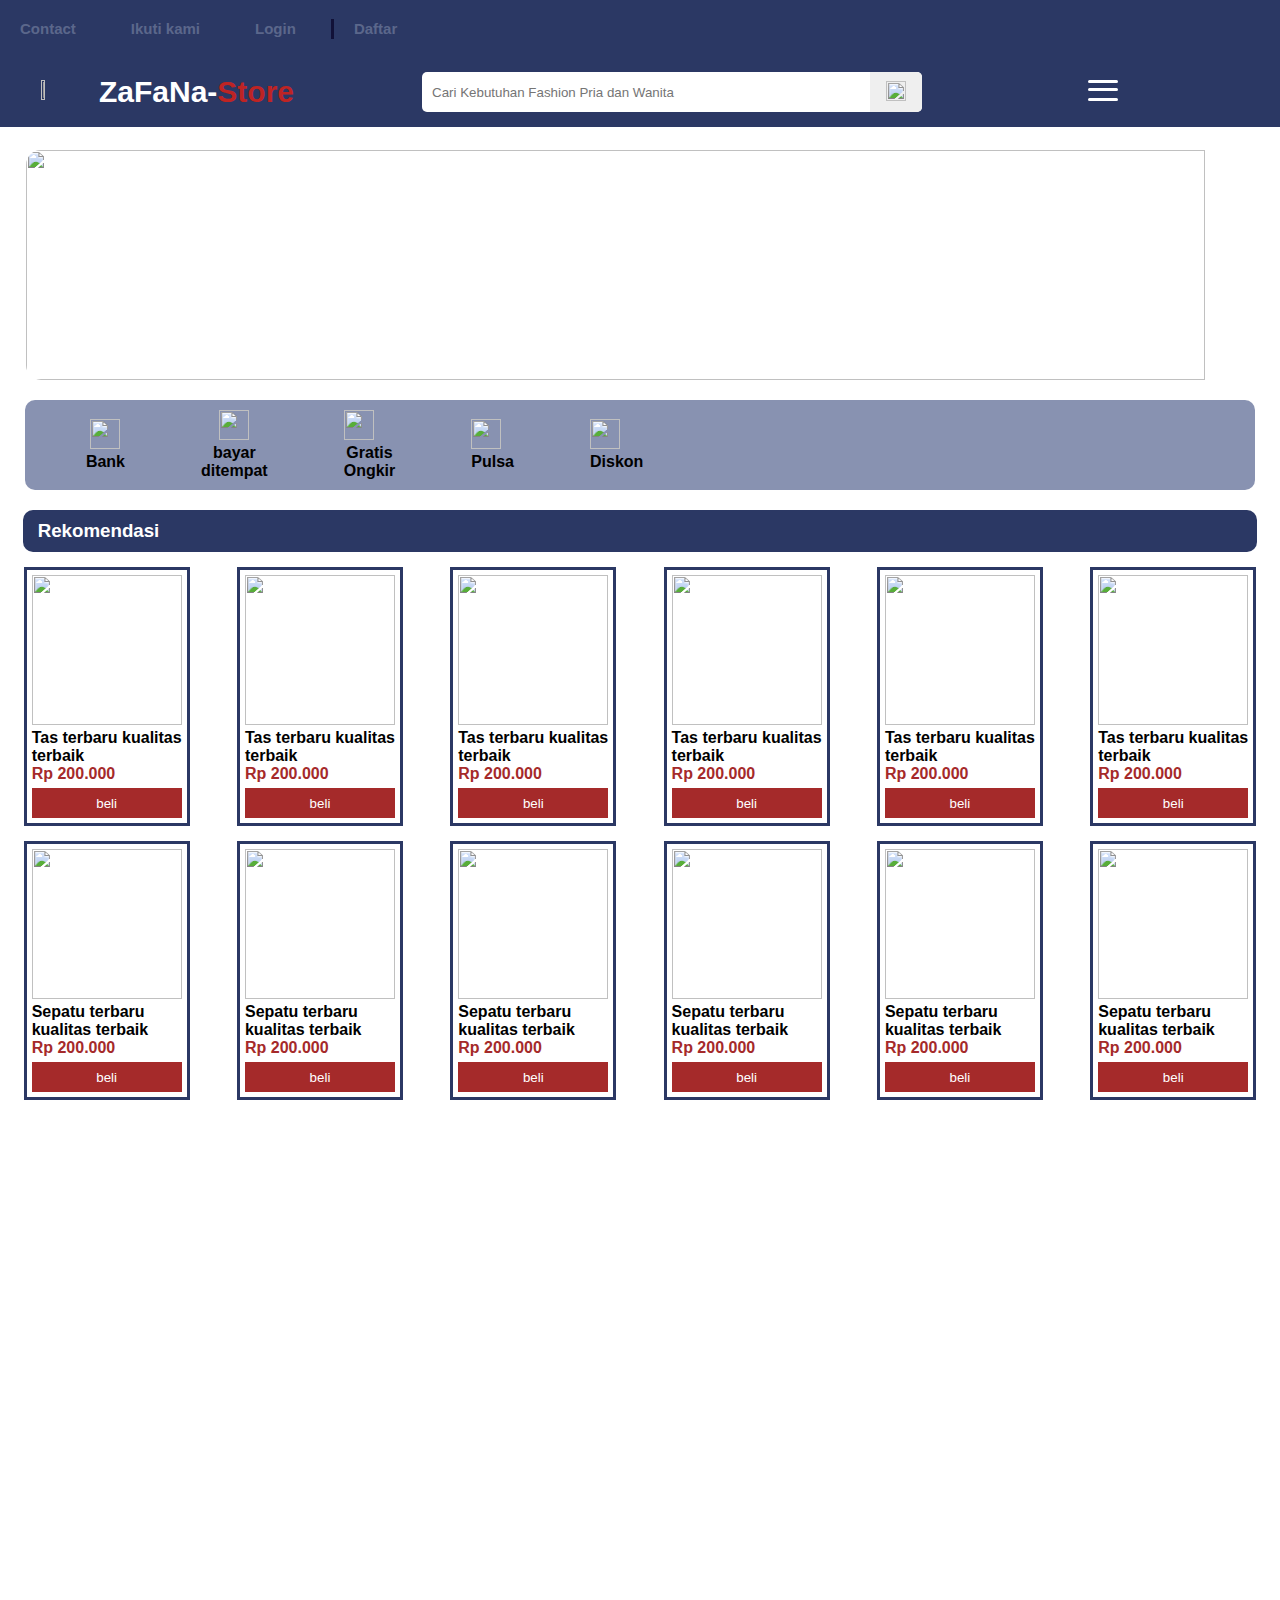
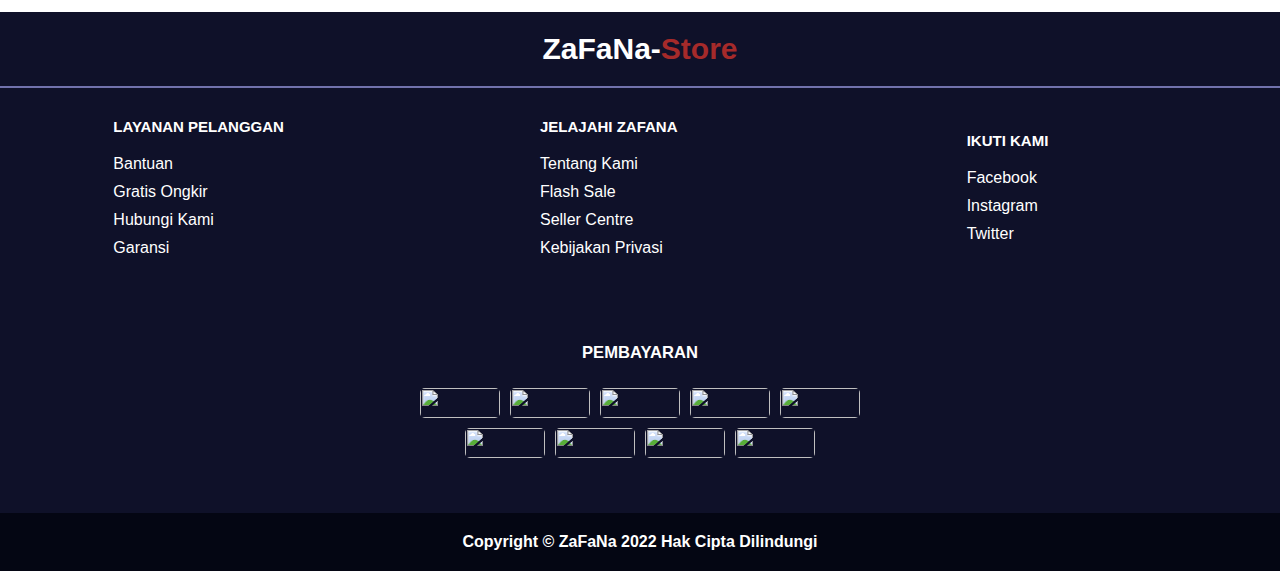
==== index.html @ c5906a4e "Rename halaman-utama.html to index.html" ====
<!DOCTYPE html>
<html lang="en">
<head>
    <meta charset="UTF-8">
    <meta http-equiv="X-UA-Compatible" content="IE=edge">
    <meta name="viewport" content="width=device-width, initial-scale=1.0">
    <link rel="stylesheet" href="style.css">

    <link rel="shortcut icon" href="shop.png">

    <title>ZaFaNa-Store</title>
</head>


<body>

    <div class="container">

        <div class="isi">
            <a class="apa" href="https://wa.me/62895602856080" target="_blank">Contact</a>
            <a class="apa" href="https://www.facebook.com/mzamy.alfiansyah.3/" target="_blank">Ikuti kami</a>
            <a class="apa" href="login.html">Login</a>
            <div class="garis"><a></a></div>
            <a class="apa" href="error.html">Daftar</a>
        </div>

      

        <div class="header">
           
            <img class="logo" src="shop.png">

                <ul class="nama">
                    <li class="firstname">ZaFaNa-</li>
                    <li class="lastname">Store</li>
                </ul>

                <div class="search">
                    <input type="text" placeholder="Cari Kebutuhan Fashion Pria dan Wanita">
                    <button class="tombol" type="submit"><img src="search.png"></button></a>
                </div>

               
                
                <nav class="navbar">
                    <a class="toggler-navbar">
                        <div class="hamburger-menu">
                            <span></span>
                            <span></span>
                            <span></span>
                        </div>
                    </a>
                </nav>
                
                <script src="script.js"></script>
  
        </div>

        <div class="sidebar">
                    <ul>
                        <li><a href="">Home</a></li>
                        <li><a href="">Diskon</a></li>
                        <li><a href="">Help</a></li>
                    </ul>
         </div>

      

    </div>


    <div class="atas">
            <h3></h3>
    </div>

        
        

        <img class="gambar" src="diskon.jpg">

       <div class="container-icon">
            <div class="container-icon2">
                <div class="bank">
                    <a href="error.html"><img class="icon-icon" src="img/bank.png" ></a>
                    <h4>Bank</h4>
                </div>

                <div class="bayar">
                    <a href="error.html"><img class="icon-icon" src="img/cod.png" ></a>
                    <h4>bayar</h4>
                    <h4>ditempat</h4>
                </div>

                <div class="gratis">
                    <a href="error.html"><img class="icon-icon" src="img/gratis-ongkir.png" ></a>
                    <h4>Gratis</h4>
                    <h4>Ongkir</h4>
                </div>

                <div class="pulsa">
                    <a href="error.html"><img class="icon-icon" src="img/hp.png" ></a>
                    <h4>Pulsa</h4>
                </div>

                <div class="diskon"> 
                    <a href="error.html"><img class="icon-icon" src="img/tag.png" ></a>
                    <h4>Diskon</h4>
                </div>
            </div>
        </div>
        
        <div class="rekomendasi">
                <h3>Rekomendasi</h3>
        </div>

        <div  class="bungkus">       
            <div class="tas">
                <a href="error.html"><img src="tas.jpg"></a>
                <h4 style="font-family: sans-serif;">Tas terbaru kualitas terbaik</h4>
                <p style="color: brown; font-weight: bold;">Rp 200.000</p>
                <a href="error.html"><button class="beli" >beli</button></a>
            </div>

            <div class="tas">
                <a href="error.html"><img src="tas.jpg"></a>
                <h4 style="font-family: sans-serif;">Tas terbaru kualitas terbaik</h4>
                <p style="color: brown; font-weight: bold;">Rp 200.000</p>
                <a href="error.html"><button class="beli" >beli</button></a>
            </div>

            <div class="tas">
                <a href="error.html"><img src="tas.jpg"></a>
                <h4 style="font-family: sans-serif;">Tas terbaru kualitas terbaik</h4>
                <p style="color: brown; font-weight: bold;">Rp 200.000</p>
                <a href="error.html"><button class="beli" >beli</button></a>
            </div>

            <div class="tas">
                <a href="error.html"><img src="tas.jpg"></a>
                <h4 style="font-family: sans-serif;">Tas terbaru kualitas terbaik</h4>
                <p style="color: brown; font-weight: bold;">Rp 200.000</p>
                <a href="error.html"><button class="beli" >beli</button></a>
            </div>

            <div class="tas">
                <a href="error.html"><img src="tas.jpg"></a>
                <h4 style="font-family: sans-serif;">Tas terbaru kualitas terbaik</h4>
                <p style="color: brown; font-weight: bold;">Rp 200.000</p>
                <a href="error.html"><button class="beli" >beli</button></a>
            </div>

            <div class="tas">
                <a href="error.html"><img src="tas.jpg"></a>
                <h4 style="font-family: sans-serif;">Tas terbaru kualitas terbaik</h4>
                <p style="color: brown; font-weight: bold;">Rp 200.000</p>
                <a href="error.html"><button class="beli" >beli</button></a>
            </div>
        </div>


        <div  class="bungkus">       
            <div class="sepatu">
                <a href="error.html"><img src="sepatu.jpg"></a>
                <h4 style="font-family: sans-serif;">Sepatu terbaru kualitas terbaik</h4>
                <p style="color: brown; font-weight: bold;">Rp 200.000</p>
                <a href="error.html"><button class="beli" >beli</button></a>
            </div>

            <div class="tas">
                <a href="error.html"><img src="sepatu.jpg"></a>
                <h4 style="font-family: sans-serif;">Sepatu terbaru kualitas terbaik</h4>
                <p style="color: brown; font-weight: bold;">Rp 200.000</p>
                <a href="error.html"><button class="beli" >beli</button></a>
            </div>

            <div class="tas">
                <a href="error.html"><img src="sepatu.jpg"></a>
                <h4 style="font-family: sans-serif;">Sepatu terbaru kualitas terbaik</h4>
                <p style="color: brown; font-weight: bold;">Rp 200.000</p>
                <a href="error.html"><button class="beli" >beli</button></a>
            </div>

            <div class="tas">
                <a href="error.html"><img src="sepatu.jpg"></a>
                <h4 style="font-family: sans-serif;">Sepatu terbaru kualitas terbaik</h4>
                <p style="color: brown; font-weight: bold;">Rp 200.000</p>
                <a href="error.html"><button class="beli" >beli</button></a>
            </div>

            <div class="tas">
                <a href="error.html"><img src="sepatu.jpg"></a>
                <h4 style="font-family: sans-serif;">Sepatu terbaru kualitas terbaik</h4>
                <p style="color: brown; font-weight: bold;">Rp 200.000</p>
                <a href="error.html"><button class="beli" >beli</button></a>
            </div>

            <div class="tas">
                <a href="error.html"><img src="sepatu.jpg"></a>
                <h4 style="font-family: sans-serif;">Sepatu terbaru kualitas terbaik</h4>
                <p style="color: brown; font-weight: bold;">Rp 200.000</p>
                <a href="error.html"><button class="beli" >beli</button></a>
            </div>
        </div>


    <div class="bawah">
        
    </div>
    

   
        <ul class="zafana">
            <li class="depan">ZaFaNa-</li>
            <li class="belakang">Store</li>
        </ul>


    <footer class="footer-bawah">
        
    <div class="footer-bawah-isi">
        <div class="footer-isi">
            <h5>LAYANAN PELANGGAN</h5>
            <a href="error.html">Bantuan</a>
            <a href="error.html">Gratis Ongkir</a>
            <a href="error.html">Hubungi Kami</a>
            <a href="error.html">Garansi</a>
        </div>

        <div class="footer-isi">
            <h5>JELAJAHI ZAFANA</h5>
            <a href="error.html">Tentang Kami</a>
            <a href="error.html">Flash Sale</a>
            <a href="error.html">Seller Centre</a>
            <a href="error.html">Kebijakan Privasi</a>
        </div>

        <div class="footer-isi">
            <h5>IKUTI KAMI</h5>
            <a href="error.html">Facebook</a>
            <a href="error.html">Instagram</a>
            <a href="error.html">Twitter</a>
        </div>


    </div>
    <div class="pembayaran-isi">

                <div class="pembayaran-h5">
                    <h5>PEMBAYARAN</h5>
                </div>

                <div class="pembayaran">
        
                    <img src="pembayaran/alfamart.png">
                    <img src="pembayaran/alfamidi.png">
                    <img src="pembayaran/BCA.png">
                    <img src="pembayaran/BNI.png">
                    <img src="pembayaran/BRI.png">
                </div>
                        <div class="pembayaran-2">
                            <img src="pembayaran/dana.png">
                            <img src="pembayaran/indomart.png">
                            <img src="pembayaran/mandiri.png">
                            <img src="pembayaran/visa.png">
                        </div>
               
    </div>

        <div class="copyright">
            <h4>Copyright © ZaFaNa 2022 Hak Cipta Dilindungi</h4>
        </div>
    </footer>

    </body>
</html>
---- style.css ----
*{
    margin: 0;
    padding: 0;
    
}



.apa{
    color: rgb(91, 103, 139);
    text-decoration: none;
    margin: 10px;
    padding: 10px;
    font-family: Arial, Helvetica, sans-serif;
    font-weight: bold;
    font-size: 15px;
    margin-right: 25px;
    
}



.container{
    position: fixed;
    width: 100%;
   
}

.header{
    background-color: rgb(43, 56, 100);
    padding: 15px;
    display: flex;
    width: 100%;
    align-items: center;
}

.logo{
    width: 3%;
    height: 3%;
    margin-right: 20px;
    margin-left: 2%;
}

.nama{
    font-family: sans-serif;
    list-style: none;
    font-size: 30px;
    font-weight: bold;
    display: flex;
    cursor: default;
}

.firstname{
    color: white;
}

.lastname{
    color: rgb(190, 36, 36);
}

.menu-container{
    margin-top: 5px;
}


.search{
    display: flex;
    width: 500px;
    margin-left: 10%;
    background-color: white;
    border-radius: 5px;
}



.search input{
    width: 100%;
    border: none;
    background: none;
    outline: none;
    height: 40px;
    border-radius: 5px;
    padding-left: 10px;
}



.tombol{
    border: none;
    outline: none;
    height: 40px;
    width: 60px;
    font-weight: bold;
    color: rgb(43, 56, 100);
    border-bottom-right-radius: 5px;
    border-top-right-radius: 5px;
}

.tombol:hover, .tombol:focus {
    background-color: rgb(209, 209, 209);
    outline: none;
    cursor:pointer;
    transition-duration: 0.3s;
}

.tombol img{
    width: 20px;
    height: 20px;
    margin: auto;
}


.isi{
    background-color: rgb(43, 56, 100);
    font-family: Arial, Helvetica, sans-serif;
    display: flex;
    align-items: center;
}

.isi :hover{
    color: brown;
    transition-duration: 0.3s;
}

.garis{
    height: 20px;
    width: 3px;
    background-color: rgb(17, 17, 56);
    justify-content: center;
}

.gambar {
    height: 230px;
    width: 96%;
    margin-top: 20px;
    display: block;
    margin-left: auto;
    margin-right: auto;
    margin-bottom: 20px;
    border-radius: 15px;
}

.rekomendasi{
    background-color:  rgb(43, 56, 100);
    margin: auto;
    width: 94.5%;
    padding: 10px;
    font-family: sans-serif;
    color: rgb(255, 255, 255);
    border-radius: 10px;
    margin-top: 20px;
    padding-left: 15px;
    cursor: default;
}

.bungkus{
    display: flex;
    margin-top: 15px;
}

.bungkus :hover{
    background-color: rgb(182, 190, 219);
    outline: 0;
    cursor:pointer;
    transition-duration: 0.3s;
}


.tas {
    border: 3px solid rgb(43, 56, 100);
    width: 150px;
    margin: auto;
    padding: 5px;
    font-family: arial;
}
.tas img{
    width: 150px;
    height: 150px;

}

.sepatu {
    border: 3px solid rgb(43, 56, 100);
    width: 150px;
    margin: auto;
    padding: 5px;
    font-family: arial;
}
.sepatu img{
    width: 150px;
    height: 150px;

}

.beli{
    
    color: white;
    text-decoration: none;
    background-color: brown;
    border: none;
    width: 150px;
    height: 30px;
    margin-top: 5px;
}

.beli:hover, .beli:focus {
    background-color: rgb(119, 31, 31);
    outline: 0;
    cursor:pointer;
    transition-duration: 0.3s;
}

.atas{
    padding: 65px;
}

.bawah{
    padding: 20%;
}

.container-icon{
    background-color:  rgb(136, 146, 177);
    padding: 10px;
    width: 94.5%;
    margin: auto;
    border-radius: 10px;
    display: flex;
    font-family: arial;
   
}

.container-icon2{
    display: flex;
     align-items: center;
    
}

.bank{
    margin-left:  20%;
    border: 1px;
}

.bank h4, .bank{
    text-align: center;
    
}

.bank :hover{
    cursor: pointer;
}

.bayar{
    margin-left:  30%;
}

.bayar h4, .bayar{
    text-align: center;
    
}

.bayar :hover{
    cursor: pointer;
}

.gratis{
    margin-left:  30%;
}

.gratis h4{
    text-align: center;

}

.gratis :hover{
    cursor: pointer;
}

.pulsa{
    margin-left:  30%;
}


.pulsa h4{
    text-align: center;
    
}


.pulsa :hover{
    cursor: pointer;
}


.diskon{
    margin-left:  30%;
}


.diskon h4{
    text-align: center;
    
}


.diskon :hover{
  
    cursor: pointer;
}

.icon-icon{
    width: 30px;
    height: 30px;
    margin: auto;
}











.navbar {
    margin-left: 13%;
}


.navbar .toggler-navbar {
    margin-right: 15px;
    display: flex;
}
.sidebar {
    position: fixed;
    margin-left: 78%;
    width: 300px;
    height: 100%;
    background: rgb(29, 39, 73);
    opacity: 80%;
    text-align: left;
    font-size: 20px;
    transform: rotate3d( 0, 1, 0, 90deg);
    transform-origin: right center;
    transition: .5s;
    font-family: sans-serif;
    font-weight: bold;
}

.sidebar.open {
    transform: rotate3d(0, 0, 1, 0deg);
}
.sidebar ul{
    list-style: none;
}

.sidebar li:hover,
.sidebar li.active {
    background: rgb(117, 27, 27);
}

.sidebar li a {
    color: white;
    text-decoration: none;
    padding: 10px 15px;
    display: block
    
}
.hamburger-menu {
    width: 30px;
    height: 30px;
    position: relative;
    -webkit-transform: rotate(0deg);
    -moz-transform: rotate(0deg);
    -o-transform: rotate(0deg);
    transform: rotate(0deg);
    -webkit-transition: .5s ease-in-out;
    -moz-transition: .5s ease-in-out;
    -o-transition: .5s ease-in-out;
    transition: .5s ease-in-out;
    cursor: pointer;
}

.hamburger-menu span {
    display: block;
    position: absolute;
    height: 3px;
    width: 100%;
    background: white;
    border-radius: 9px;
    opacity: 1;
    left: 0;
    -webkit-transform: rotate(0deg);
    -moz-transform: rotate(0deg);
    -o-transform: rotate(0deg);
    transform: rotate(0deg);
    -webkit-transition: .25s ease-in-out;
    -moz-transition: .25s ease-in-out;
    -o-transition: .25s ease-in-out;
    transition: .25s ease-in-out;
}

.hamburger-menu span:nth-child(1) {
    top: 2.5px;
}

.hamburger-menu span:nth-child(2) {
    top: 11px;
}

.hamburger-menu span:nth-child(3) {
    top: 21px;
}

.hamburger-menu.open span:nth-child(1) {
    top: 15px;
    -webkit-transform: rotate(135deg);
    -moz-transform: rotate(135deg);
    -o-transform: rotate(135deg);
    transform: rotate(135deg);
}

.hamburger-menu.open span:nth-child(2) {
    opacity: 0;
    left: -60px;
}

.hamburger-menu.open span:nth-child(3) {
    top: 14px;
    -webkit-transform: rotate(-135deg);
    -moz-transform: rotate(-135deg);
    -o-transform: rotate(-135deg);
    transform: rotate(-135deg);
}






.zafana{
    background-color: rgb(15, 17, 41);
    font-family: sans-serif;
    padding: 20px;
    list-style: none;
    font-size: 30px;
    font-weight: bold;
    display: flex;
    justify-content: center;
    border-bottom: 2px solid rgb(113, 114, 172);
}


.depan{
    color: white;
}

.belakang{
    color: brown;
}

.footer-bawah-isi{
    background-color: rgb(15, 17, 41);
    padding-bottom: 2%;
    padding-top: 30px;
    display: flex;
    justify-content: center;
}

.footer-isi{
    width: 200px;
    margin: auto;
    text-align: left;
}

.footer-isi h5{
    color: white;
    font-weight: bold;
    font-family: sans-serif;
    margin-bottom: 20px;
    font-size: 15px;
}

.footer-isi a{
    color: white;
    font-family: sans-serif;
    display: block;
    text-decoration: none;
    margin-bottom: 10px;
}

.footer-isi a:hover{
    color: brown;
}



.pembayaran-isi{
    background-color: rgb(15, 17, 41);
    padding: 50px;
    
}

.pembayaran{
    display: flex;
    align-items: center;
    justify-content: center;
}

.pembayaran-2{
    display: flex;
    align-items: center;
    justify-content: center;
}

.pembayaran-2 img{
    width: 80px;
    height: 30px;
    border-radius: 5px;
    margin: 5px
}

.pembayaran-h5{
    color: white;
    font-weight: bold;
    font-family: sans-serif;
    margin-bottom: 20px;
    font-size: 20px;
    text-align: center;
}

.pembayaran img{
    width: 80px;
    height: 30px;
    border-radius: 5px;
    margin: 5px;
}

.copyright{
    background-color: rgb(4, 6, 19);
    color: white;
    font-family: sans-serif;
    padding: 20px;
    text-align: center;
}
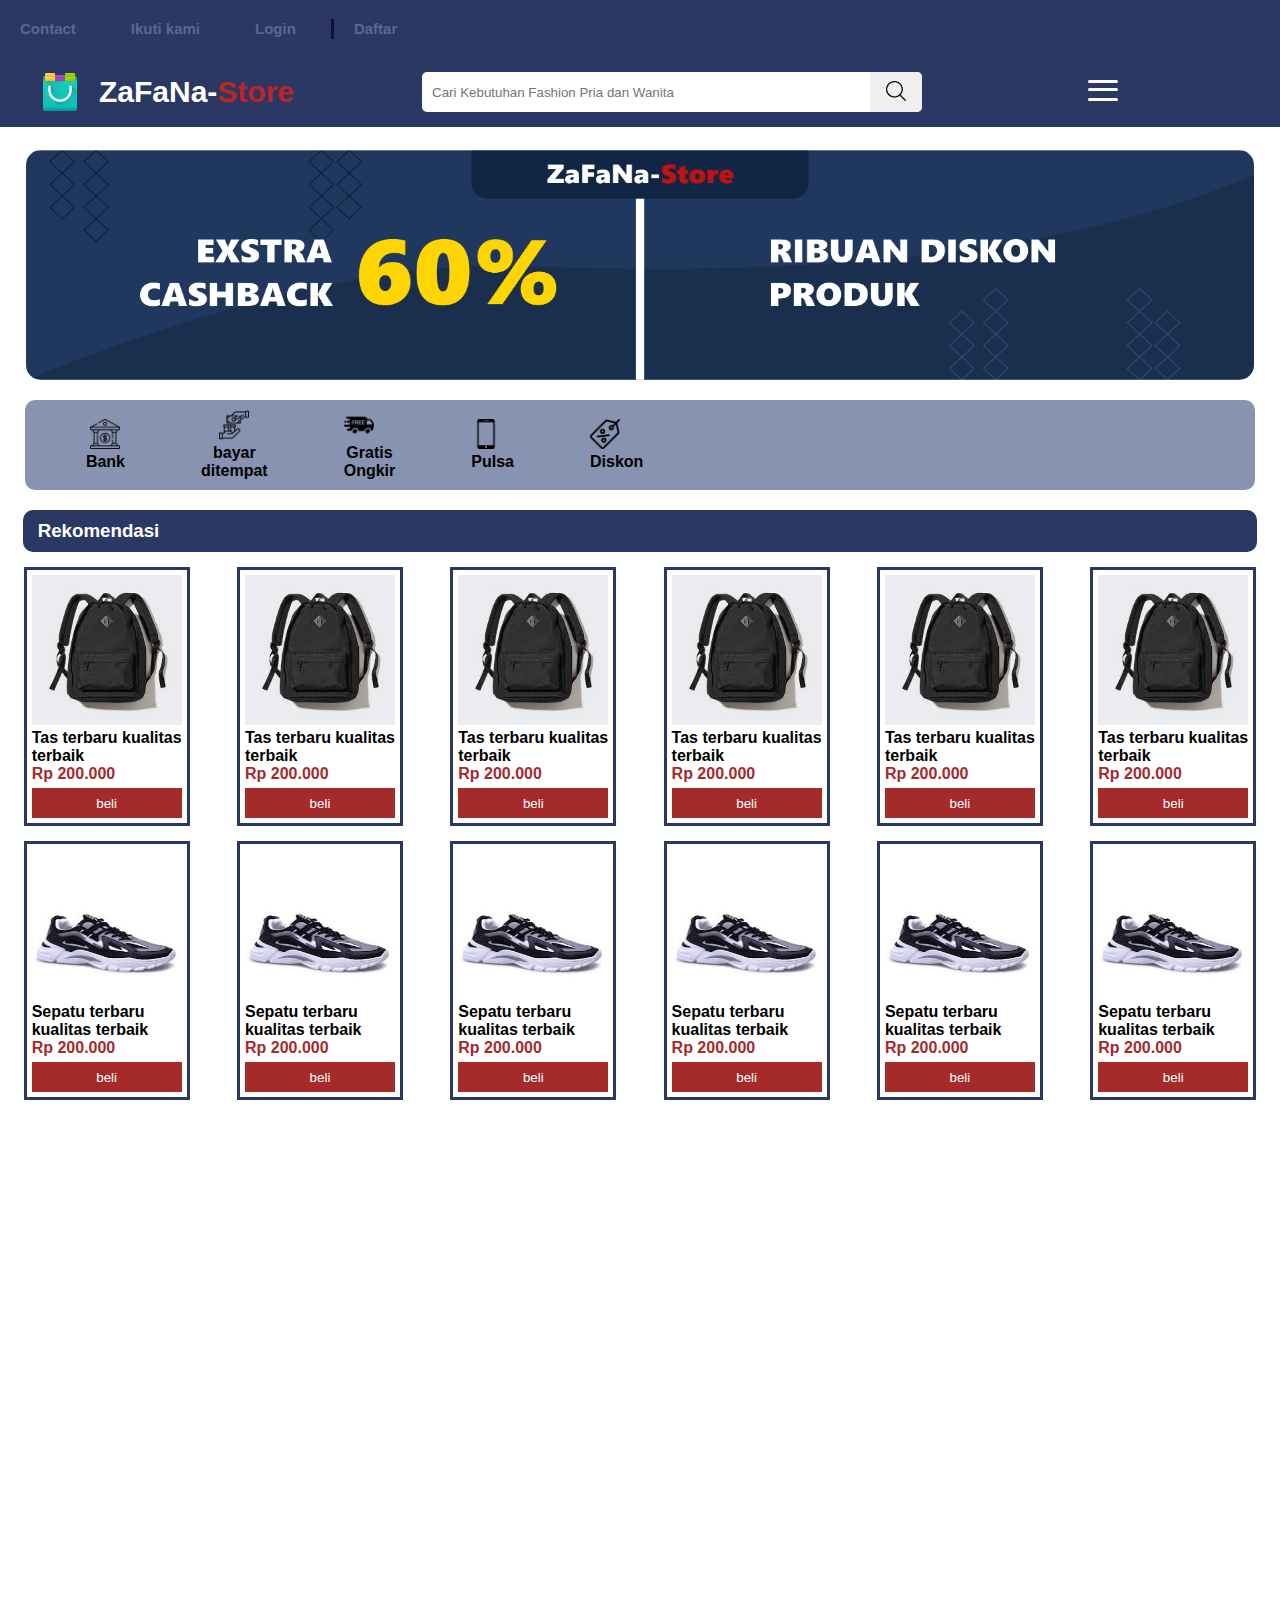
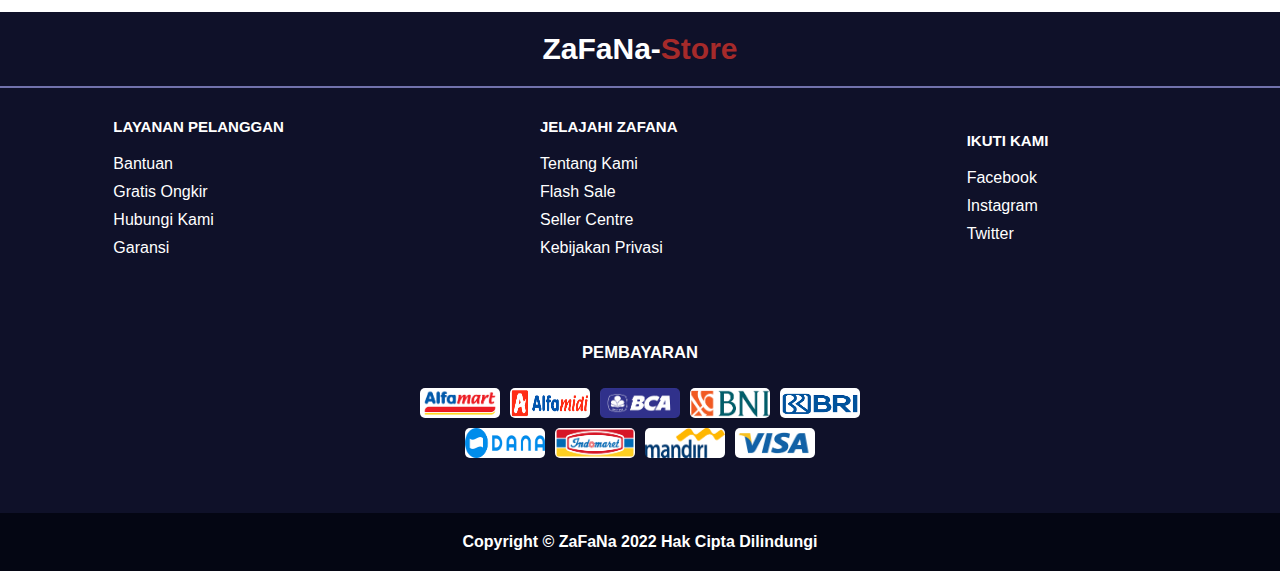
==== commit 7a3e89da: "Update index.html" ====
--- a/index.html
+++ b/index.html
@@ -81,29 +81,29 @@
        <div class="container-icon">
             <div class="container-icon2">
                 <div class="bank">
-                    <a href="error.html"><img class="icon-icon" src="img/bank.png" ></a>
+                    <a href="error.html"><img class="icon-icon" src="bank.png" ></a>
                     <h4>Bank</h4>
                 </div>
 
                 <div class="bayar">
-                    <a href="error.html"><img class="icon-icon" src="img/cod.png" ></a>
+                    <a href="error.html"><img class="icon-icon" src="cod.png" ></a>
                     <h4>bayar</h4>
                     <h4>ditempat</h4>
                 </div>
 
                 <div class="gratis">
-                    <a href="error.html"><img class="icon-icon" src="img/gratis-ongkir.png" ></a>
+                    <a href="error.html"><img class="icon-icon" src="gratis-ongkir.png" ></a>
                     <h4>Gratis</h4>
                     <h4>Ongkir</h4>
                 </div>
 
                 <div class="pulsa">
-                    <a href="error.html"><img class="icon-icon" src="img/hp.png" ></a>
+                    <a href="error.html"><img class="icon-icon" src="hp.png" ></a>
                     <h4>Pulsa</h4>
                 </div>
 
                 <div class="diskon"> 
-                    <a href="error.html"><img class="icon-icon" src="img/tag.png" ></a>
+                    <a href="error.html"><img class="icon-icon" src="tag.png" ></a>
                     <h4>Diskon</h4>
                 </div>
             </div>
@@ -251,17 +251,17 @@
 
                 <div class="pembayaran">
         
-                    <img src="pembayaran/alfamart.png">
-                    <img src="pembayaran/alfamidi.png">
-                    <img src="pembayaran/BCA.png">
-                    <img src="pembayaran/BNI.png">
-                    <img src="pembayaran/BRI.png">
+                    <img src="alfamart.png">
+                    <img src="alfamidi.png">
+                    <img src="BCA.png">
+                    <img src="BNI.png">
+                    <img src="BRI.png">
                 </div>
                         <div class="pembayaran-2">
-                            <img src="pembayaran/dana.png">
-                            <img src="pembayaran/indomart.png">
-                            <img src="pembayaran/mandiri.png">
-                            <img src="pembayaran/visa.png">
+                            <img src="dana.png">
+                            <img src="indomart.png">
+                            <img src="mandiri.png">
+                            <img src="visa.png">
                         </div>
                
     </div>
